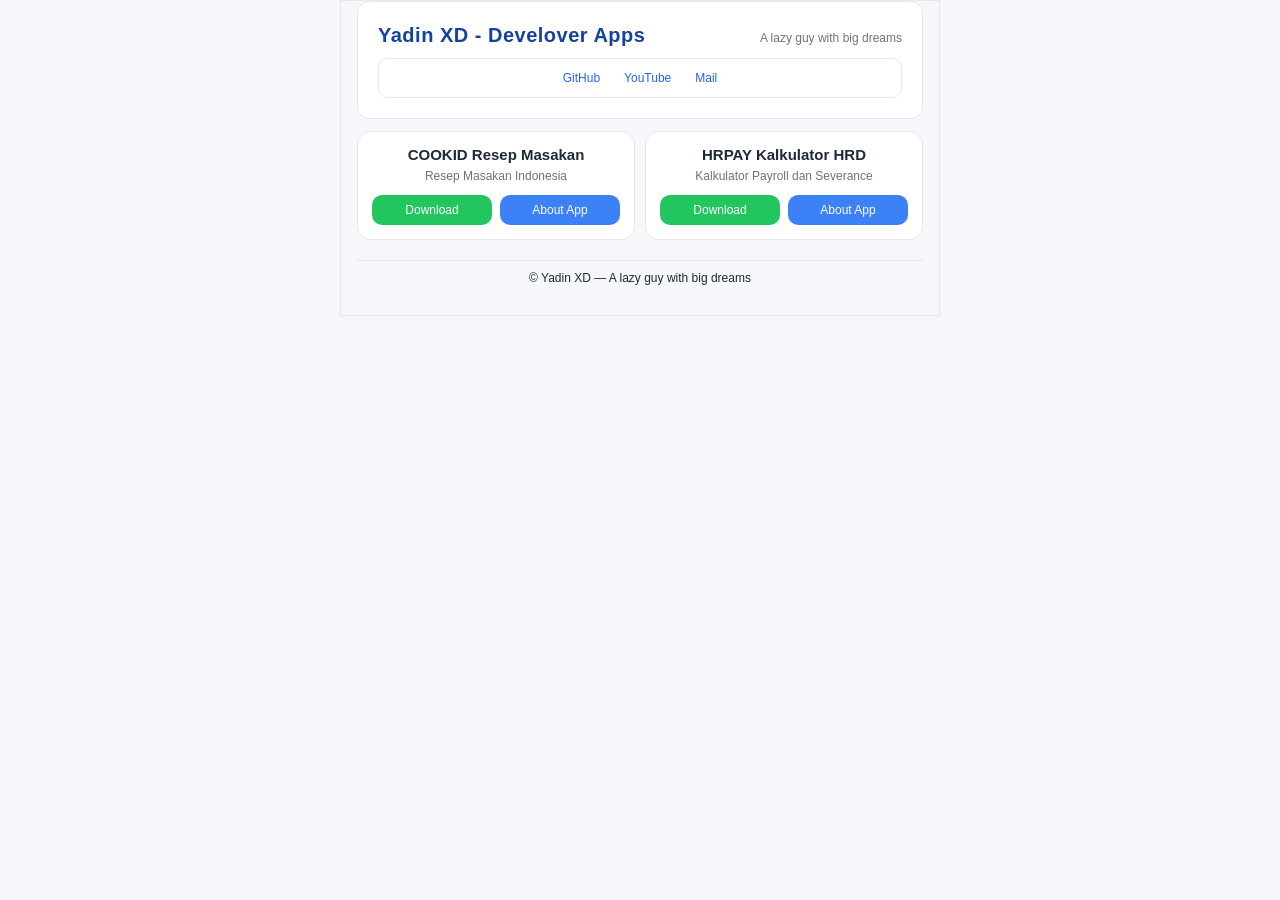
==== index.html @ 69e3ad5b "Update index.html" ====
<!DOCTYPE html>
<html lang="en">
<head>
<meta charset="UTF-8">
<title>Developer Portfolio Yadin XD</title>
<meta name="viewport" content="width=device-width, initial-scale=1.0">
<style>
*{margin:0; padding:0; box-sizing:border-box; font-family:Arial, sans-serif;}
body{background:#f5f7fb; color:#1f2937; display:flex; justify-content:center;}
.container{width:100%; max-width:600px; padding:0 16px; border:1px solid #e5e7eb;}
header{padding:20px; background:#fff; border:1px solid #e5e7eb; border-radius:12px; margin-bottom:12px;}
.headerName{display:flex; justify-content:space-between; align-items:center; flex-wrap:wrap; gap:10px;}
.headerTitle{font-size:20px; font-weight:700; color:#1541a1; letter-spacing:0.5px; line-height:1.3;}
.social{margin-top:10px; padding:8px; display:flex; justify-content:center; align-items:center; gap:12px; border:1px solid #e5e7eb; border-radius:10px; flex-wrap:wrap;}
.social a{text-decoration:none; color:#2563eb; font-size:12px; padding:4px 6px;}
.social a:hover{text-decoration:underline;} 
.headerDesc{margin-top:5px; font-size:12px; color:#6b7280;}
.gridWrap{display:grid; grid-template-columns:repeat(2, 1fr); gap:10px;}
.gridContent{background:#fff; border:1px solid #e5e7eb; border-radius:14px; padding:14px; transition:0.2s;}
.gridContent:hover{transform:translateY(-4px); box-shadow:0 8px 20px rgba(0,0,0,0.08);}
.titleApp{font-size:15px; font-weight:600; margin-bottom:6px; text-align:center; word-break:break-word;}
.descApp{font-size:12px; color:#6b7280; margin-bottom:12px; text-align:center; word-break:break-word;}
.buttonGrid{display:flex; gap:8px;}
.buttonPlaystore, .buttonAboutApp{flex:1; padding:8px; font-size:12px; border-radius:10px; text-align:center; cursor:pointer; user-select:none; transition:0.2s;}
.buttonPlaystore{background:#22c55e; color:#fff;}
.buttonAboutApp{background:#3b82f6; color:#fff;}
.buttonPlaystore:hover, .buttonAboutApp:hover{opacity:0.85; transform:scale(1.02);} 
a{text-decoration:none;}
.footer{margin-top:20px; margin-bottom:20px; text-align:center; border-top:1px solid #e5e7eb; font-size:12px; color:#1f2937; padding:10px;}
/* RESPONSIVE */
@media (max-width:500px){
.gridWrap{grid-template-columns:1fr;}}
</style>
</head>
<body>
<!-- CONTAINER -->
<div class="container"><!--container start -->
<!-- HEADER -->
<header id="header"><!--header start -->
  
<div class="headerName">
<div class="headerTitle">Yadin XD - Develover Apps </div>
<div class="headerDesc">A lazy guy with big dreams</div>
</div>
  
<div class="social">
<a href="https://bangyete17.github.io">GitHub</a>
<a href="https://www.youtube.com/@YadinXD" target="_blank">YouTube</a>
<a href="mailto:bangyete17@gmail.com">Mail</a>
</div>
  
</header><!--header end -->

<!-- GRID & CONTENT -->
<div class="gridWrap"><!--gridWrap start -->
  
<div class="gridContent"><!--gridContent start -->
<div class="titleApp">COOKID Resep Masakan</div>
<div class="descApp">Resep Masakan Indonesia</div>
<div class="buttonGrid"><!--buttonGrid start -->
<div class="buttonPlaystore">Download</div>
<a class="buttonAboutApp" href="https://bangyete17.github.io/data-server-app/COOKID/Kebijakan-Privasi-COOKID.html">About App</a>
</div><!--buttonGrid end -->
</div><!--gridContent end -->
  
<div class="gridContent"><!--gridContent start -->
<div class="titleApp">HRPAY Kalkulator HRD</div>
<div class="descApp">Kalkulator Payroll dan Severance</div>
<div class="buttonGrid"><!--buttonGrid start -->
<a class="buttonPlaystore" href="https://play.google.com/store/apps/details?id=com.yadinxd.hrpay_hrdpaymenttool" target="_blank">Download</a>
<a class="buttonAboutApp" href="https://bangyete17.github.io/data-server-app/HRPAY/Kebijakan-Privasi-HRPAY.html">About App</a>
</div><!--buttonGrid end -->
</div><!--gridContent end -->
  
</div><!--gridWrap end --> 
<div class="footer">© Yadin XD — A lazy guy with big dreams</div>
</div><!--container end -->
</body>
</html>
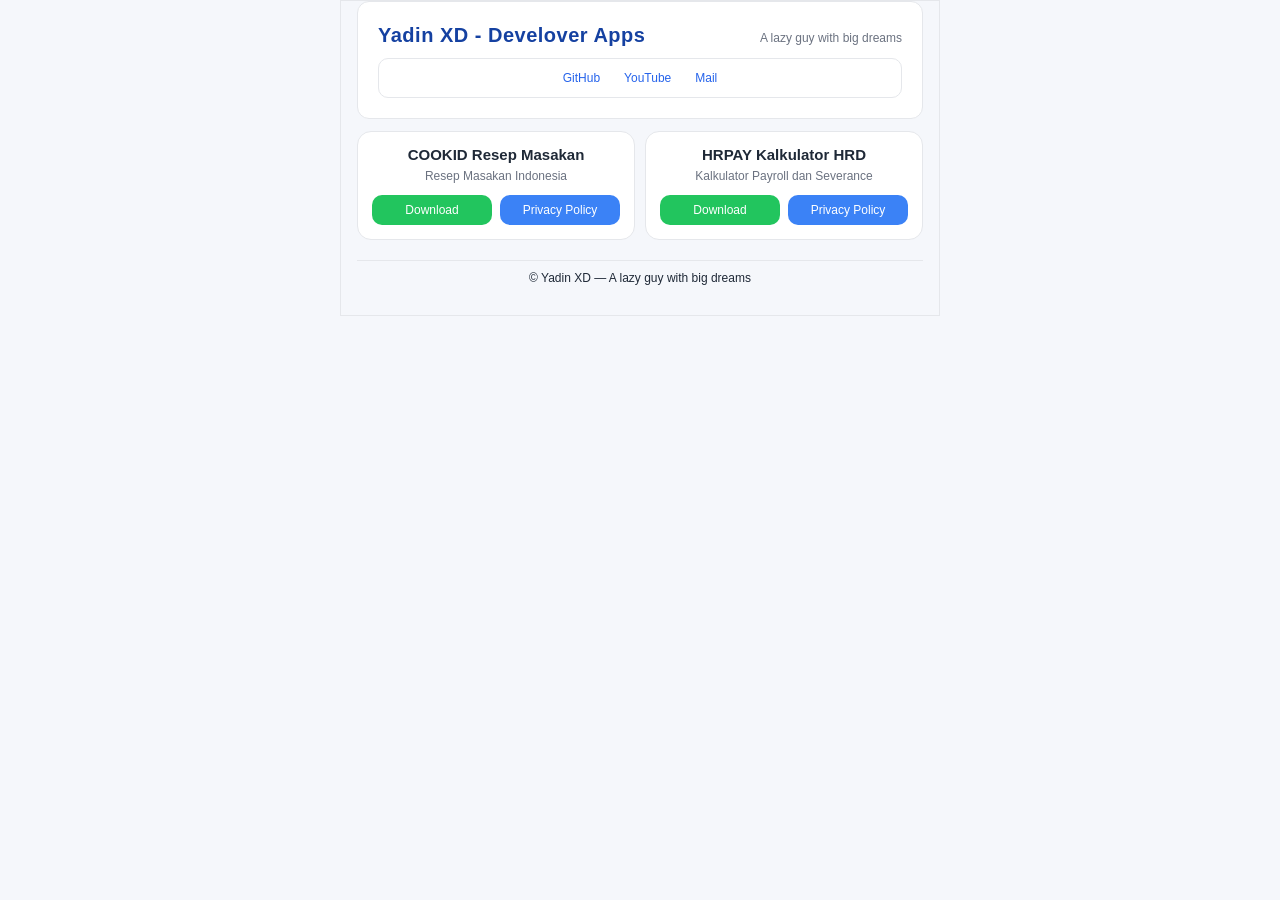
==== commit f6bdad8c: "Update index.html" ====
--- a/index.html
+++ b/index.html
@@ -59,7 +59,7 @@
 <div class="descApp">Resep Masakan Indonesia</div>
 <div class="buttonGrid"><!--buttonGrid start -->
 <div class="buttonPlaystore">Download</div>
-<a class="buttonAboutApp" href="https://bangyete17.github.io/data-server-app/COOKID/Kebijakan-Privasi-COOKID.html">About App</a>
+<a class="buttonAboutApp" href="https://bangyete17.github.io/data-server-app/COOKID/Kebijakan-Privasi-COOKID.html">Privacy Policy</a>
 </div><!--buttonGrid end -->
 </div><!--gridContent end -->
   
@@ -68,7 +68,7 @@
 <div class="descApp">Kalkulator Payroll dan Severance</div>
 <div class="buttonGrid"><!--buttonGrid start -->
 <a class="buttonPlaystore" href="https://play.google.com/store/apps/details?id=com.yadinxd.hrpay_hrdpaymenttool" target="_blank">Download</a>
-<a class="buttonAboutApp" href="https://bangyete17.github.io/data-server-app/HRPAY/Kebijakan-Privasi-HRPAY.html">About App</a>
+<a class="buttonAboutApp" href="https://bangyete17.github.io/data-server-app/HRPAY/Kebijakan-Privasi-HRPAY.html">Privacy Policy</a>
 </div><!--buttonGrid end -->
 </div><!--gridContent end -->
   
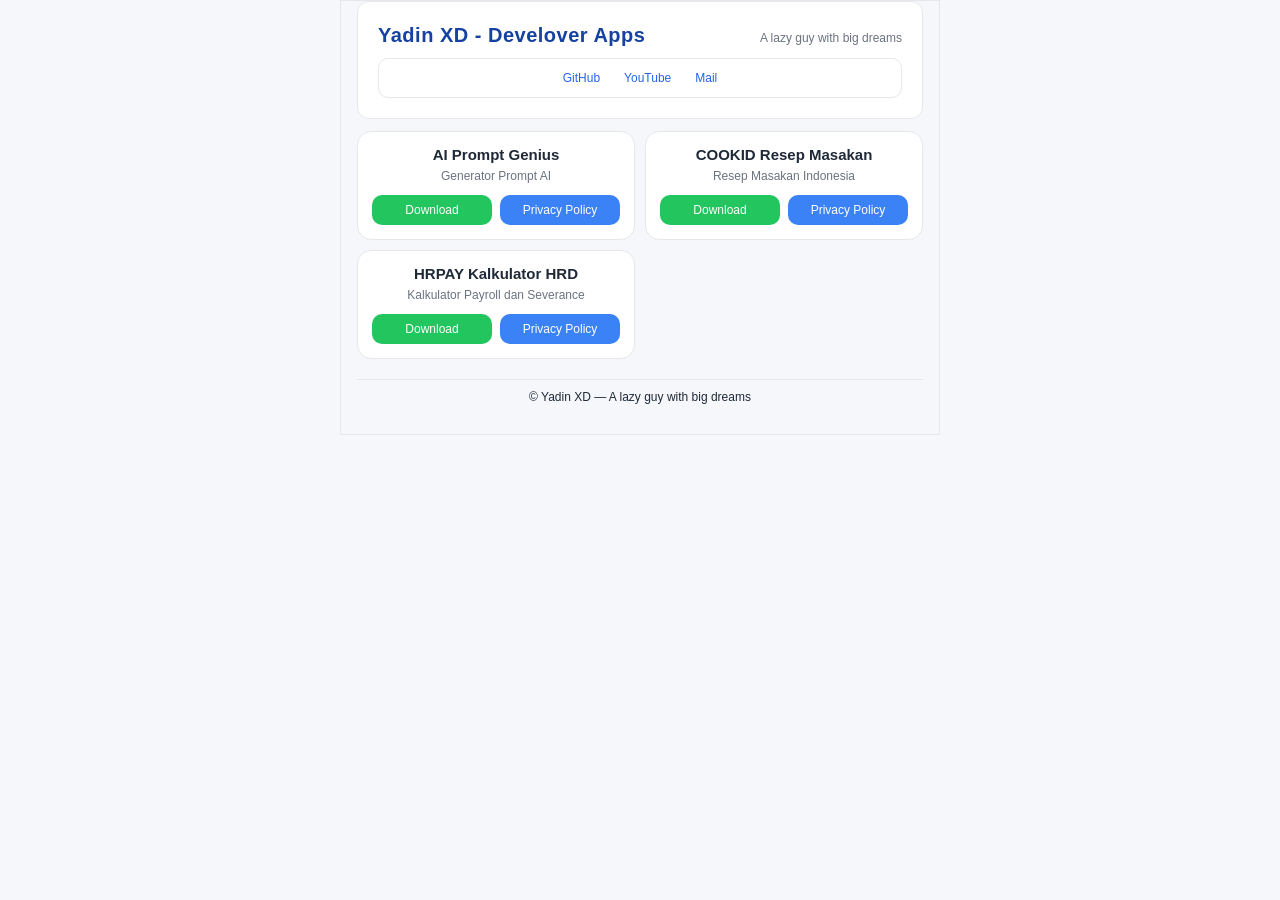
==== commit 3cb5e9e2: "Update index.html" ====
--- a/index.html
+++ b/index.html
@@ -48,11 +48,20 @@
 <a href="https://www.youtube.com/@YadinXD" target="_blank">YouTube</a>
 <a href="mailto:bangyete17@gmail.com">Mail</a>
 </div>
-  
+ 
 </header><!--header end -->
 
 <!-- GRID & CONTENT -->
 <div class="gridWrap"><!--gridWrap start -->
+
+<div class="gridContent"><!--gridContent start -->
+<div class="titleApp">AI Prompt Genius</div>
+<div class="descApp">Generator Prompt AI</div>
+<div class="buttonGrid"><!--buttonGrid start -->
+<div class="buttonPlaystore">Download</div>
+<a class="buttonAboutApp" href="https://bangyete17.github.io/data-server-app//AIPROMPT/kebijakanprivasiaipromptgenius.html ">Privacy Policy</a>
+</div><!--buttonGrid end -->
+</div><!--gridContent end -->
   
 <div class="gridContent"><!--gridContent start -->
 <div class="titleApp">COOKID Resep Masakan</div>
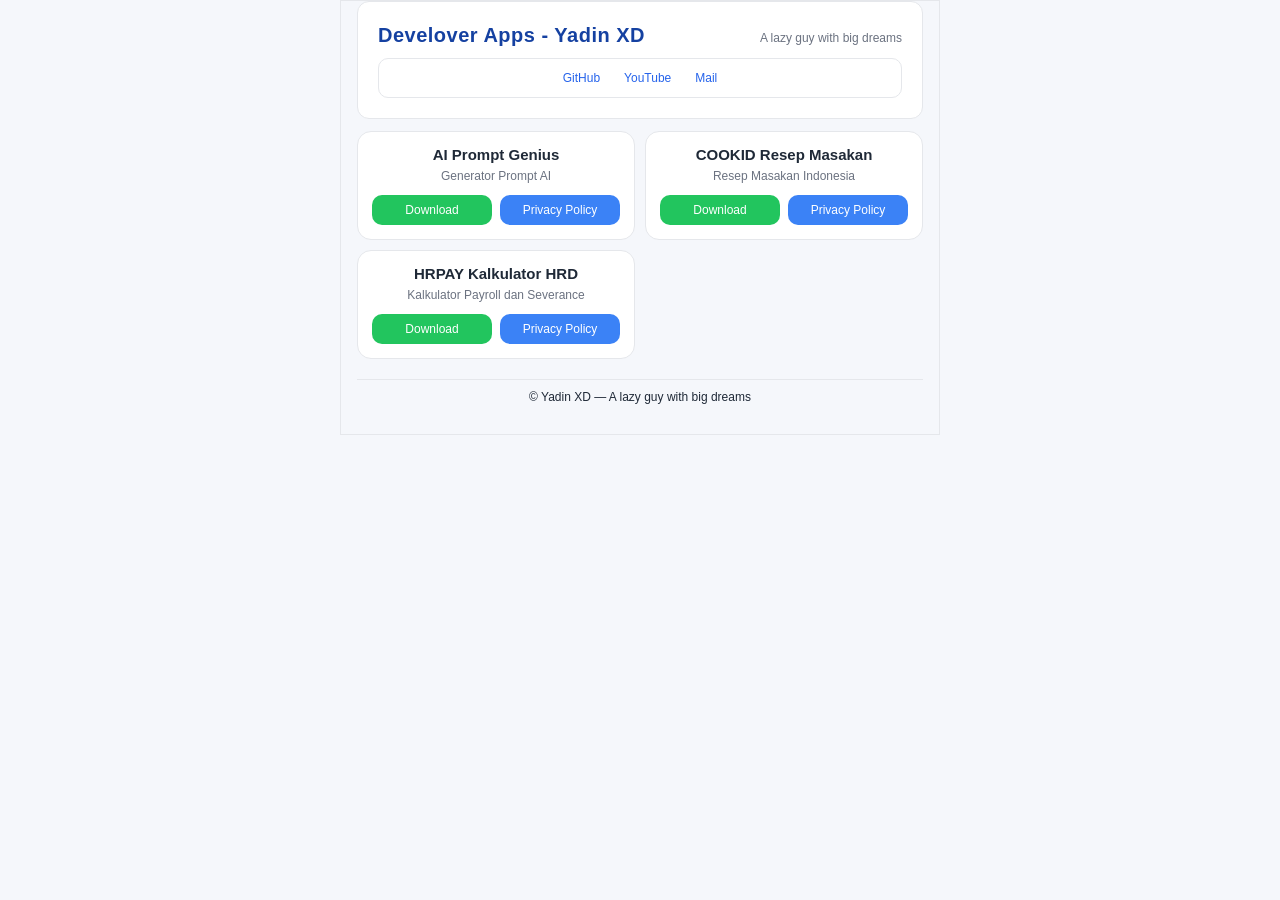
==== commit 3091bf11: "Update index.html" ====
--- a/index.html
+++ b/index.html
@@ -39,7 +39,7 @@
 <header id="header"><!--header start -->
   
 <div class="headerName">
-<div class="headerTitle">Yadin XD - Develover Apps </div>
+<div class="headerTitle">Develover Apps - Yadin XD</div>
 <div class="headerDesc">A lazy guy with big dreams</div>
 </div>
   
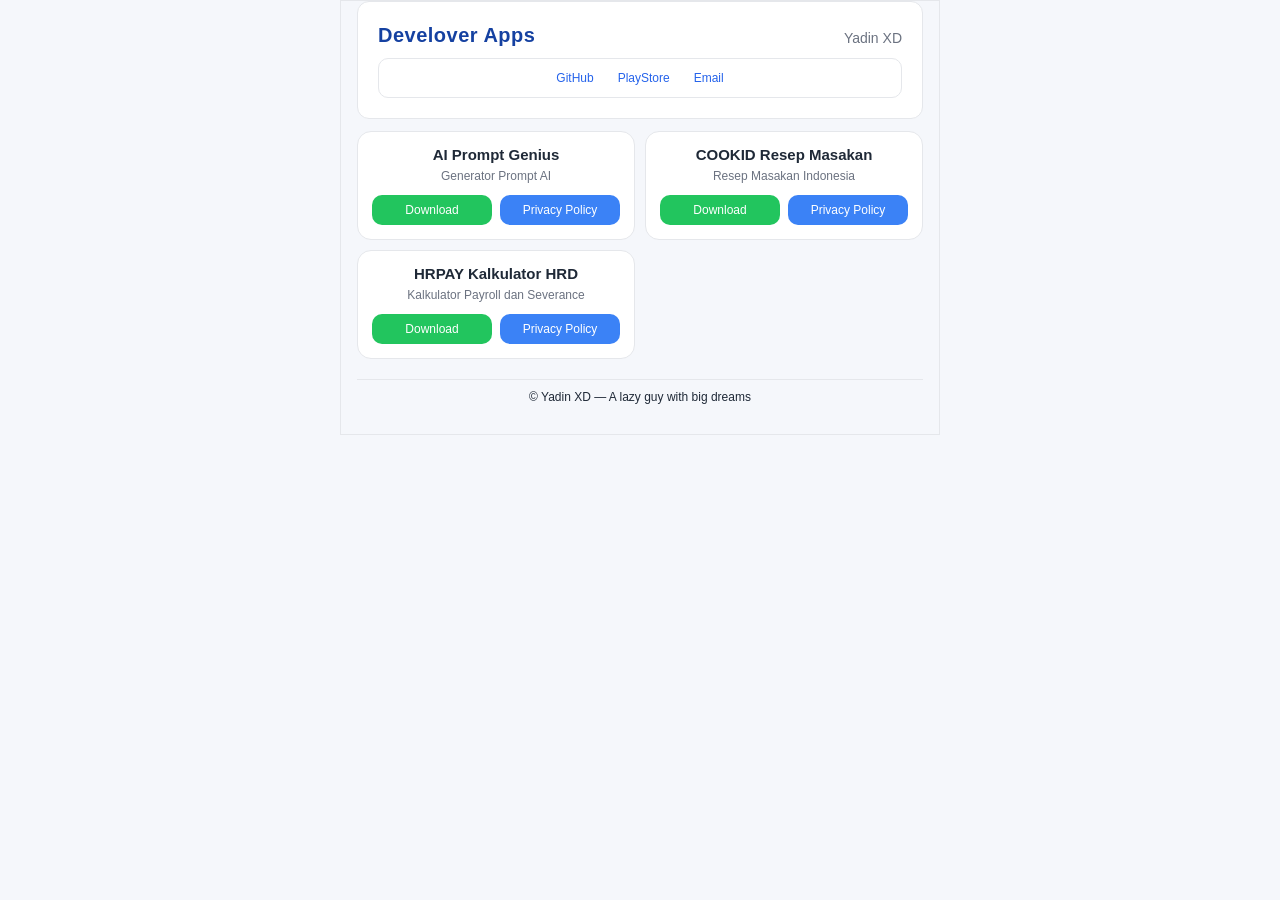
==== commit 0dc36f37: "Update index.html" ====
--- a/index.html
+++ b/index.html
@@ -2,7 +2,7 @@
 <html lang="en">
 <head>
 <meta charset="UTF-8">
-<title>Developer Portfolio Yadin XD</title>
+<title>Developer Apps Yadin XD</title>
 <meta name="viewport" content="width=device-width, initial-scale=1.0">
 <style>
 *{margin:0; padding:0; box-sizing:border-box; font-family:Arial, sans-serif;}
@@ -14,7 +14,7 @@
 .social{margin-top:10px; padding:8px; display:flex; justify-content:center; align-items:center; gap:12px; border:1px solid #e5e7eb; border-radius:10px; flex-wrap:wrap;}
 .social a{text-decoration:none; color:#2563eb; font-size:12px; padding:4px 6px;}
 .social a:hover{text-decoration:underline;} 
-.headerDesc{margin-top:5px; font-size:12px; color:#6b7280;}
+.headerDesc{margin-top:5px; font-size:14px; color:#6b7280;}
 .gridWrap{display:grid; grid-template-columns:repeat(2, 1fr); gap:10px;}
 .gridContent{background:#fff; border:1px solid #e5e7eb; border-radius:14px; padding:14px; transition:0.2s;}
 .gridContent:hover{transform:translateY(-4px); box-shadow:0 8px 20px rgba(0,0,0,0.08);}
@@ -39,14 +39,14 @@
 <header id="header"><!--header start -->
   
 <div class="headerName">
-<div class="headerTitle">Develover Apps - Yadin XD</div>
-<div class="headerDesc">A lazy guy with big dreams</div>
+<div class="headerTitle">Develover Apps</div>
+<div class="headerDesc">Yadin XD</div>
 </div>
   
 <div class="social">
 <a href="https://bangyete17.github.io">GitHub</a>
-<a href="https://www.youtube.com/@YadinXD" target="_blank">YouTube</a>
-<a href="mailto:bangyete17@gmail.com">Mail</a>
+<a href="https://play.google.com/store/apps/developer?id=YadinXD">PlayStore</a>
+<a href="mailto:bangyete17@gmail.com">Email</a>
 </div>
  
 </header><!--header end -->
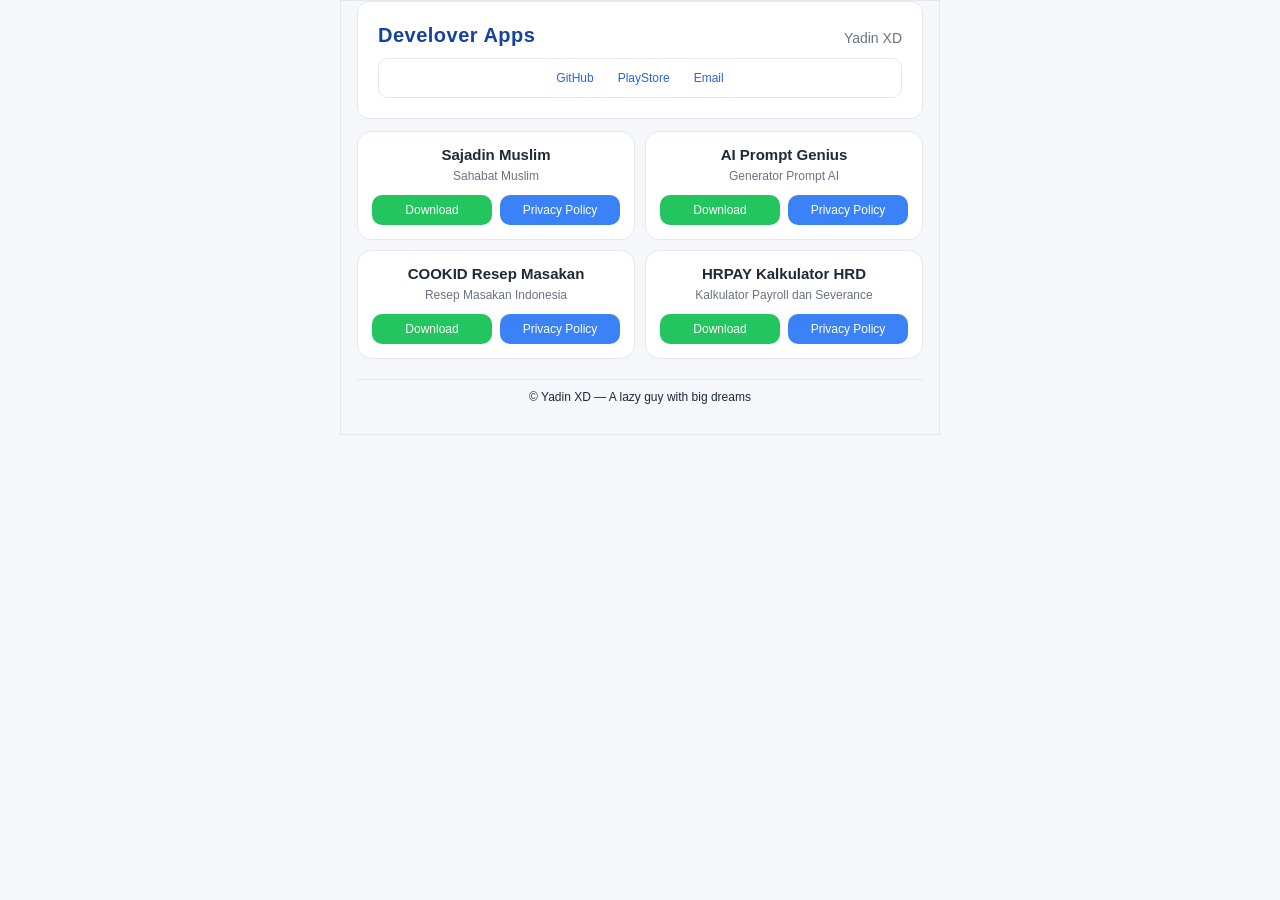
==== commit 58ef9a49: "Update index.html" ====
--- a/index.html
+++ b/index.html
@@ -55,6 +55,15 @@
 <div class="gridWrap"><!--gridWrap start -->
 
 <div class="gridContent"><!--gridContent start -->
+<div class="titleApp">Sajadin Muslim</div>
+<div class="descApp">Sahabat Muslim</div>
+<div class="buttonGrid"><!--buttonGrid start -->
+<div class="buttonPlaystore">Download</div>
+<a class="buttonAboutApp" href="https://bangyete17.github.io/data-server-app//SAJADIN/kebijakan-privasi.html">Privacy Policy</a>
+</div><!--buttonGrid end -->
+</div><!--gridContent end -->
+
+<div class="gridContent"><!--gridContent start -->
 <div class="titleApp">AI Prompt Genius</div>
 <div class="descApp">Generator Prompt AI</div>
 <div class="buttonGrid"><!--buttonGrid start -->
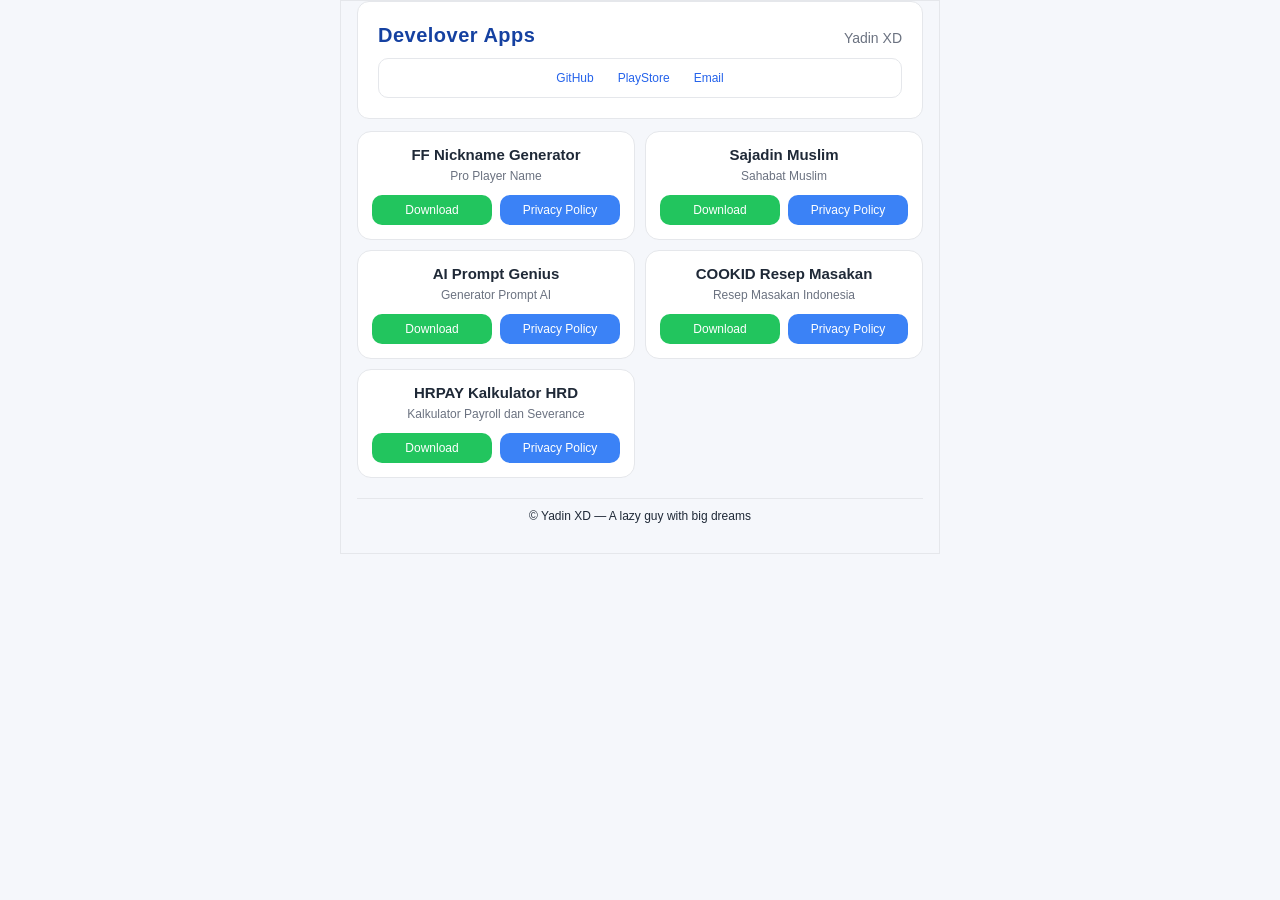
==== commit b5a96fe6: "Update index.html" ====
--- a/index.html
+++ b/index.html
@@ -55,6 +55,15 @@
 <div class="gridWrap"><!--gridWrap start -->
 
 <div class="gridContent"><!--gridContent start -->
+<div class="titleApp">FF Nickname Generator</div>
+<div class="descApp">Pro Player Name</div>
+<div class="buttonGrid"><!--buttonGrid start -->
+<div class="buttonPlaystore">Download</div>
+<a class="buttonAboutApp" href="https://bangyete17.github.io/data-server-app//FF%20Nickname%20Generator/kebijakan_privasi.html">Privacy Policy</a>
+</div><!--buttonGrid end -->
+</div><!--gridContent end -->
+
+<div class="gridContent"><!--gridContent start -->
 <div class="titleApp">Sajadin Muslim</div>
 <div class="descApp">Sahabat Muslim</div>
 <div class="buttonGrid"><!--buttonGrid start -->
